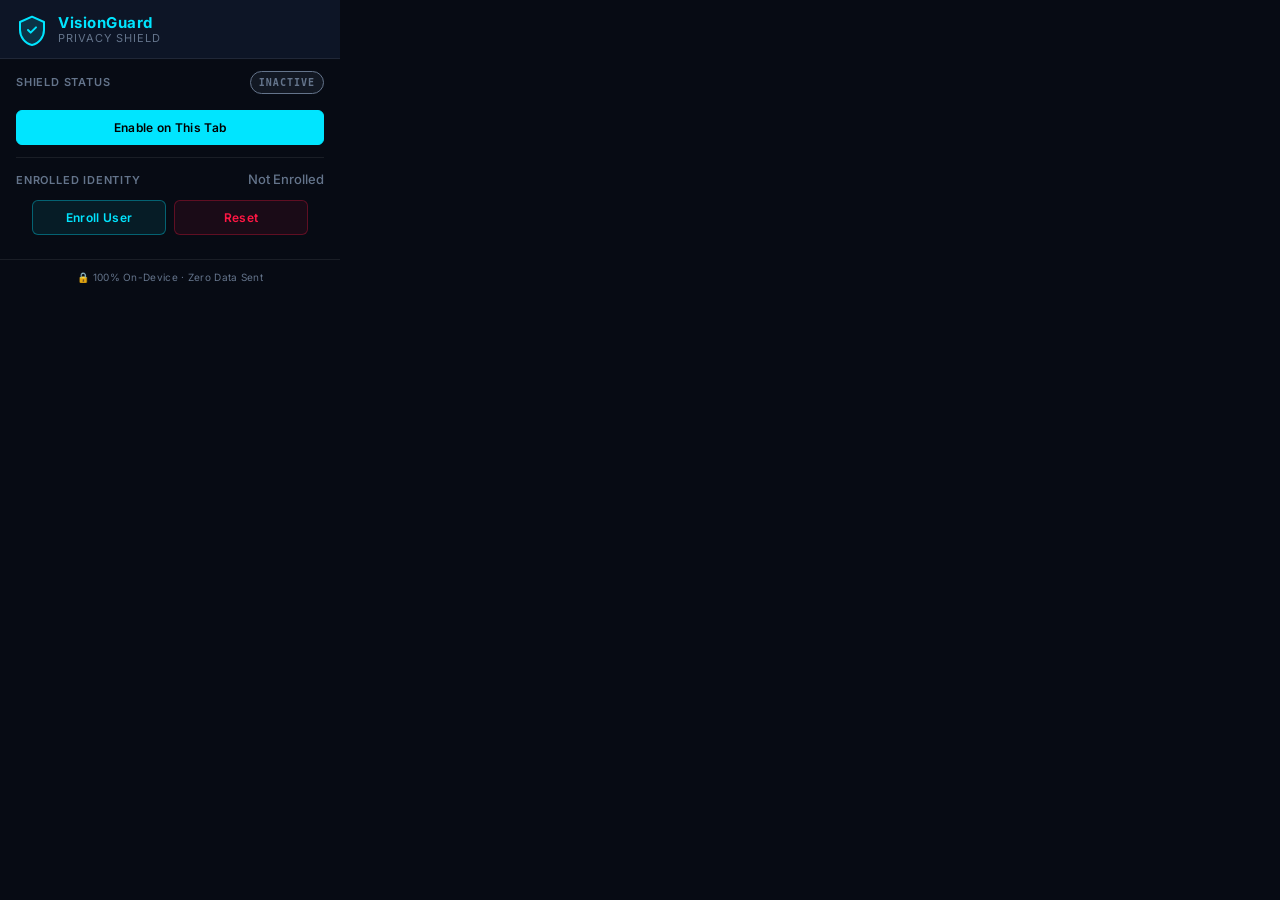
==== popup.html @ cc3341cd "Replace project files with updated version" ====
<!DOCTYPE html>
<html lang="en">
<head>
  <meta charset="UTF-8" />
  <meta name="viewport" content="width=device-width, initial-scale=1.0" />
  <title>VisionGuard</title>

  <!-- Inter font from Google Fonts — clean, modern sans-serif for the popup UI -->
  <link rel="preconnect" href="https://fonts.googleapis.com" />
  <link rel="preconnect" href="https://fonts.gstatic.com" crossorigin />
  <link href="https://fonts.googleapis.com/css2?family=Inter:wght@400;500;600;700&display=swap" rel="stylesheet" />

  <!-- Popup stylesheet — dark cybersecurity theme, 340px layout -->
  <link rel="stylesheet" href="popup.css" />
</head>
<body>

  <!-- ===== HEADER ===== -->
  <header class="vg-header">
    <!-- Shield icon (inline SVG — no extra file needed) -->
    <svg class="vg-logo-icon" viewBox="0 0 24 24" fill="none" xmlns="http://www.w3.org/2000/svg" aria-hidden="true">
      <path d="M12 2L3 6v6c0 5.25 3.75 10.15 9 11.25C17.25 22.15 21 17.25 21 12V6L12 2z" fill="currentColor" opacity="0.15"/>
      <path d="M12 2L3 6v6c0 5.25 3.75 10.15 9 11.25C17.25 22.15 21 17.25 21 12V6L12 2z" stroke="currentColor" stroke-width="1.5" stroke-linejoin="round"/>
      <path d="M9 12l2 2 4-4" stroke="currentColor" stroke-width="1.5" stroke-linecap="round" stroke-linejoin="round"/>
    </svg>
    <div class="vg-header-text">
      <span class="vg-brand">VisionGuard</span>
      <span class="vg-tagline">Privacy Shield</span>
    </div>
  </header>

  <!-- ===== STATUS SECTION ===== -->
  <section class="vg-section" id="status-section">
    <div class="vg-status-row">
      <span class="vg-label">Shield Status</span>
      <!-- Badge shows "ACTIVE ON THIS TAB" (green) or "INACTIVE" (muted) -->
      <!-- popup.js sets the data-state attribute to drive CSS color changes -->
      <span class="vg-badge" id="status-badge" data-state="inactive">INACTIVE</span>
    </div>
  </section>

  <!-- ===== TOGGLE BUTTON ===== -->
  <div class="vg-btn-group">
    <!-- Main action button — text and style toggled by popup.js -->
    <button class="vg-btn vg-btn-primary" id="toggle-btn">Enable on This Tab</button>
  </div>

  <!-- ===== DIVIDER ===== -->
  <hr class="vg-divider" />

  <!-- ===== ENROLLMENT SECTION ===== -->
  <section class="vg-section" id="enrollment-section">
    <div class="vg-label-row">
      <span class="vg-label">Enrolled Identity</span>
      <!-- Shows enrolled user's name, or "Not Enrolled" -->
      <span class="vg-enrolled-name" id="enrolled-name">Not Enrolled</span>
    </div>

    <div class="vg-btn-group vg-btn-group--row">
      <!-- Enroll button: triggers face capture flow in the content script -->
      <button class="vg-btn vg-btn-secondary" id="enroll-btn">Enroll User</button>
      <!-- Reset button: wipes the stored biometric vector -->
      <button class="vg-btn vg-btn-danger" id="reset-btn">Reset</button>
    </div>
  </section>

  <!-- ===== FOOTER ===== -->
  <footer class="vg-footer">
    <!-- Reassure the user that all processing is local — a key privacy feature -->
    <span>🔒 100% On-Device · Zero Data Sent</span>
  </footer>

  <!-- Popup logic — NOT type="module" because Manifest V3 popup scripts must be classic scripts -->
  <script src="popup.js"></script>
</body>
</html>
---- popup.css ----
/**
 * VisionGuard – Privacy Shield
 * popup.css — Styles for the browser-action popup (popup.html).
 *
 * Design language: dark cybersecurity / "cyber-terminal" aesthetic.
 * Popup is constrained to 340px wide by Chrome's extension popup rules.
 * We use CSS custom properties so the palette is easy to adjust in one place.
 */

/* =========================================================================
   DESIGN TOKENS
   Define all colours, typography, and spacing as variables so they can be
   referenced consistently throughout the file and easily updated.
   ========================================================================= */
:root {
  /* Background layers — dark navy to give a "command centre" feel */
  --bg-dark:    #070b14; /* Deepest background, used on body */
  --bg-card:    #0d1526; /* Slightly lighter panel / card background */

  /* Accent colours — matching the main app's visual language */
  --accent-cyan: #00e5ff; /* Primary interactive colour: buttons, active states */
  --accent-red:  #ff1744; /* Danger / alert colour */

  /* Text colours */
  --text-main:  #e2e8f0; /* High-contrast body text */
  --text-muted: #64748b; /* Secondary / helper text */

  /* Security state colours — mirror constants in security-engine.js */
  --state-safe:    #00e676; /* Green  → SAFE / ACTIVE */
  --state-caution: #ff9100; /* Amber  → CAUTION */
  --state-alert:   #ff1744; /* Red    → PRIVACY_ALERT */

  /* Subtle borders — white at very low opacity so they're visible on dark BG */
  --border-subtle: rgba(255, 255, 255, 0.08);

  /* Monospace font for data values (distances, state names) */
  --font-mono: 'JetBrains Mono', monospace;
}

/* =========================================================================
   RESET & BASE
   Minimal reset to override browser default popup styles (white bg, etc.)
   ========================================================================= */
*, *::before, *::after {
  box-sizing: border-box; /* Include padding/border in element width — prevents layout surprises */
  margin: 0;
  padding: 0;
}

/* Force the popup body to exactly 340px wide — Chrome respects this.
   min-height prevents the popup from collapsing when content is short. */
body {
  width: 340px;
  min-height: 200px;
  background-color: var(--bg-dark);
  color: var(--text-main);
  font-family: 'Inter', system-ui, sans-serif; /* Inter loaded from Google Fonts in popup.html */
  font-size: 13px;
  line-height: 1.5;
  overflow-x: hidden; /* No horizontal scroll in a popup */
}

/* =========================================================================
   HEADER
   Branding area at the top: shield icon + name + tagline.
   ========================================================================= */
.vg-header {
  display: flex;
  align-items: center;
  gap: 10px;
  padding: 14px 16px 12px;
  border-bottom: 1px solid var(--border-subtle); /* Visual separator from content below */
  background: var(--bg-card); /* Slightly elevated surface */
}

/* The inline SVG shield icon */
.vg-logo-icon {
  width: 32px;
  height: 32px;
  flex-shrink: 0;         /* Don't let the icon shrink if the row is tight */
  color: var(--accent-cyan); /* SVG uses `currentColor` so this drives stroke/fill */
}

/* Text stack: brand name + tagline stacked vertically */
.vg-header-text {
  display: flex;
  flex-direction: column;
  line-height: 1.2;
}

/* Large, bold brand name */
.vg-brand {
  font-size: 15px;
  font-weight: 700;
  color: var(--accent-cyan);
  letter-spacing: 0.5px;
}

/* Smaller descriptor line */
.vg-tagline {
  font-size: 11px;
  color: var(--text-muted);
  letter-spacing: 1px;
  text-transform: uppercase;
}

/* =========================================================================
   SECTIONS
   Generic padded content blocks used for status and enrollment areas.
   ========================================================================= */
.vg-section {
  padding: 12px 16px;
}

/* A row that places a label on the left and a value on the right */
.vg-status-row,
.vg-label-row {
  display: flex;
  align-items: center;
  justify-content: space-between;
  gap: 8px;
}

/* Muted uppercase category label (e.g. "Shield Status", "Enrolled Identity") */
.vg-label {
  font-size: 11px;
  font-weight: 600;
  color: var(--text-muted);
  text-transform: uppercase;
  letter-spacing: 0.8px;
}

/* =========================================================================
   STATUS BADGE
   Changes colour based on the data-state attribute set by popup.js.
   Using attribute selectors keeps JS out of the style logic.
   ========================================================================= */
.vg-badge {
  font-family: var(--font-mono);
  font-size: 10px;
  font-weight: 700;
  letter-spacing: 1px;
  padding: 3px 8px;
  border-radius: 20px; /* Pill shape */
  border: 1px solid currentColor; /* Border matches text colour automatically */
  transition: color 0.3s, background-color 0.3s; /* Smooth colour transitions */
}

/* Inactive state — neutral/muted so the shield being off is visually obvious */
.vg-badge[data-state="inactive"] {
  color: var(--text-muted);
  background-color: rgba(100, 116, 139, 0.12);
}

/* Active state — bright green to signal the shield is protecting the user */
.vg-badge[data-state="active"] {
  color: var(--state-safe);
  background-color: rgba(0, 230, 118, 0.12);
}

/* =========================================================================
   ENROLLED IDENTITY NAME
   Shows the enrolled user's name or "Not Enrolled".
   ========================================================================= */
.vg-enrolled-name {
  font-size: 13px;
  font-weight: 500;
  color: var(--text-muted); /* Muted when not enrolled */
  transition: color 0.3s;
}

/* popup.js adds the .enrolled class when a user is found in storage */
.vg-enrolled-name.enrolled {
  color: var(--state-safe); /* Green when an identity exists */
}

/* =========================================================================
   BUTTONS
   Three variants: primary (cyan), secondary (outlined), danger (red-tinted).
   ========================================================================= */

/* Wrapper that pads and stacks button(s) */
.vg-btn-group {
  padding: 4px 16px 12px;
  display: flex;
  flex-direction: column;
  gap: 8px;
}

/* Row variant: used for Enroll + Reset side-by-side */
.vg-btn-group--row {
  flex-direction: row;
  padding-top: 10px;
}

/* Base button styles shared by all variants */
.vg-btn {
  flex: 1; /* Fill available width in a row group */
  padding: 9px 14px;
  border-radius: 6px;
  border: 1px solid transparent;
  font-family: 'Inter', sans-serif;
  font-size: 12px;
  font-weight: 600;
  letter-spacing: 0.3px;
  cursor: pointer;
  transition: background-color 0.2s, border-color 0.2s, color 0.2s;
  text-align: center;
  white-space: nowrap;
}

/* Primary: solid cyan — the main "Enable" action */
.vg-btn-primary {
  background-color: var(--accent-cyan);
  color: #000; /* Black text on bright cyan for contrast ratio compliance */
  border-color: var(--accent-cyan);
}

.vg-btn-primary:hover {
  background-color: #00b8d4; /* Slightly darker cyan on hover — provides click affordance */
  border-color: #00b8d4;
}

/* When the shield is ACTIVE, the toggle button becomes a "Disable Shield" button.
   popup.js adds this class to shift from cyan → red-tinted danger variant. */
.vg-btn-primary.vg-btn--active {
  background-color: rgba(255, 23, 68, 0.15);
  color: var(--accent-red);
  border-color: var(--accent-red);
}

.vg-btn-primary.vg-btn--active:hover {
  background-color: rgba(255, 23, 68, 0.28); /* Deeper red on hover */
}

/* Secondary: outlined — used for "Enroll User" (less emphasis than primary) */
.vg-btn-secondary {
  background-color: rgba(0, 229, 255, 0.08);
  color: var(--accent-cyan);
  border-color: rgba(0, 229, 255, 0.35);
}

.vg-btn-secondary:hover {
  background-color: rgba(0, 229, 255, 0.18);
  border-color: var(--accent-cyan);
}

/* Danger: subtle red — used for "Reset" (destructive action needs clear signal) */
.vg-btn-danger {
  background-color: rgba(255, 23, 68, 0.08);
  color: var(--accent-red);
  border-color: rgba(255, 23, 68, 0.3);
}

.vg-btn-danger:hover {
  background-color: rgba(255, 23, 68, 0.2);
  border-color: var(--accent-red);
}

/* =========================================================================
   DIVIDER
   Thin horizontal rule that visually separates the toggle area from enrollment.
   ========================================================================= */
.vg-divider {
  border: none;
  border-top: 1px solid var(--border-subtle);
  margin: 0 16px; /* Inset from popup edges so it doesn't span full width */
}

/* =========================================================================
   FOOTER
   Privacy assurance message at the very bottom of the popup.
   ========================================================================= */
.vg-footer {
  padding: 10px 16px 14px;
  text-align: center;
  font-size: 10px;
  color: var(--text-muted);
  border-top: 1px solid var(--border-subtle);
  letter-spacing: 0.3px;
}
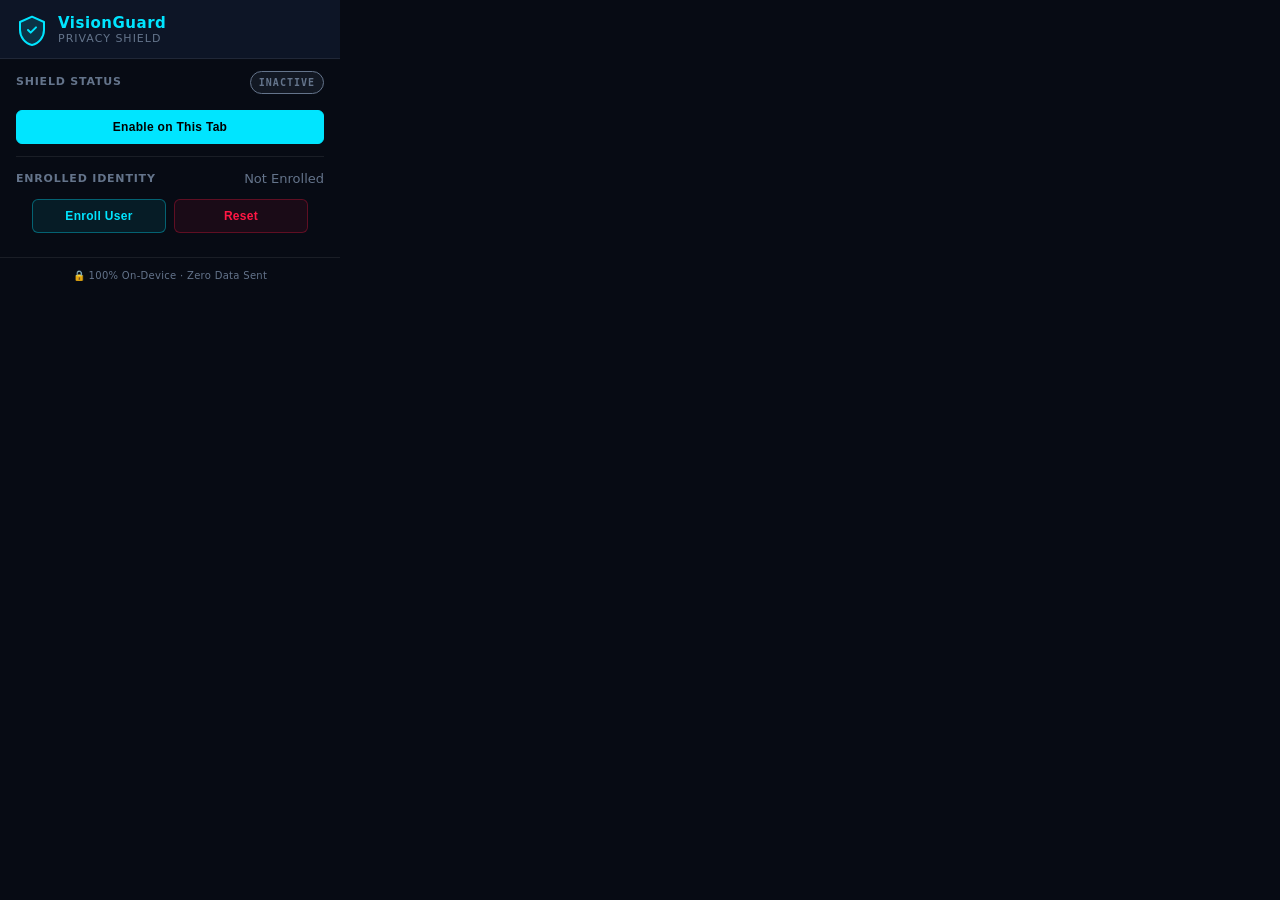
==== commit c2c9dcdc: "chore: make project extension-first Remove standalone web dashboard and align docs with the extensio" ====
--- a/popup.html
+++ b/popup.html
@@ -4,11 +4,6 @@
   <meta charset="UTF-8" />
   <meta name="viewport" content="width=device-width, initial-scale=1.0" />
   <title>VisionGuard</title>
-
-  <!-- Inter font from Google Fonts — clean, modern sans-serif for the popup UI -->
-  <link rel="preconnect" href="https://fonts.googleapis.com" />
-  <link rel="preconnect" href="https://fonts.gstatic.com" crossorigin />
-  <link href="https://fonts.googleapis.com/css2?family=Inter:wght@400;500;600;700&display=swap" rel="stylesheet" />
 
   <!-- Popup stylesheet — dark cybersecurity theme, 340px layout -->
   <link rel="stylesheet" href="popup.css" />
--- a/popup.css
+++ b/popup.css
@@ -54,7 +54,7 @@
   min-height: 200px;
   background-color: var(--bg-dark);
   color: var(--text-main);
-  font-family: 'Inter', system-ui, sans-serif; /* Inter loaded from Google Fonts in popup.html */
+  font-family: system-ui, sans-serif;
   font-size: 13px;
   line-height: 1.5;
   overflow-x: hidden; /* No horizontal scroll in a popup */
